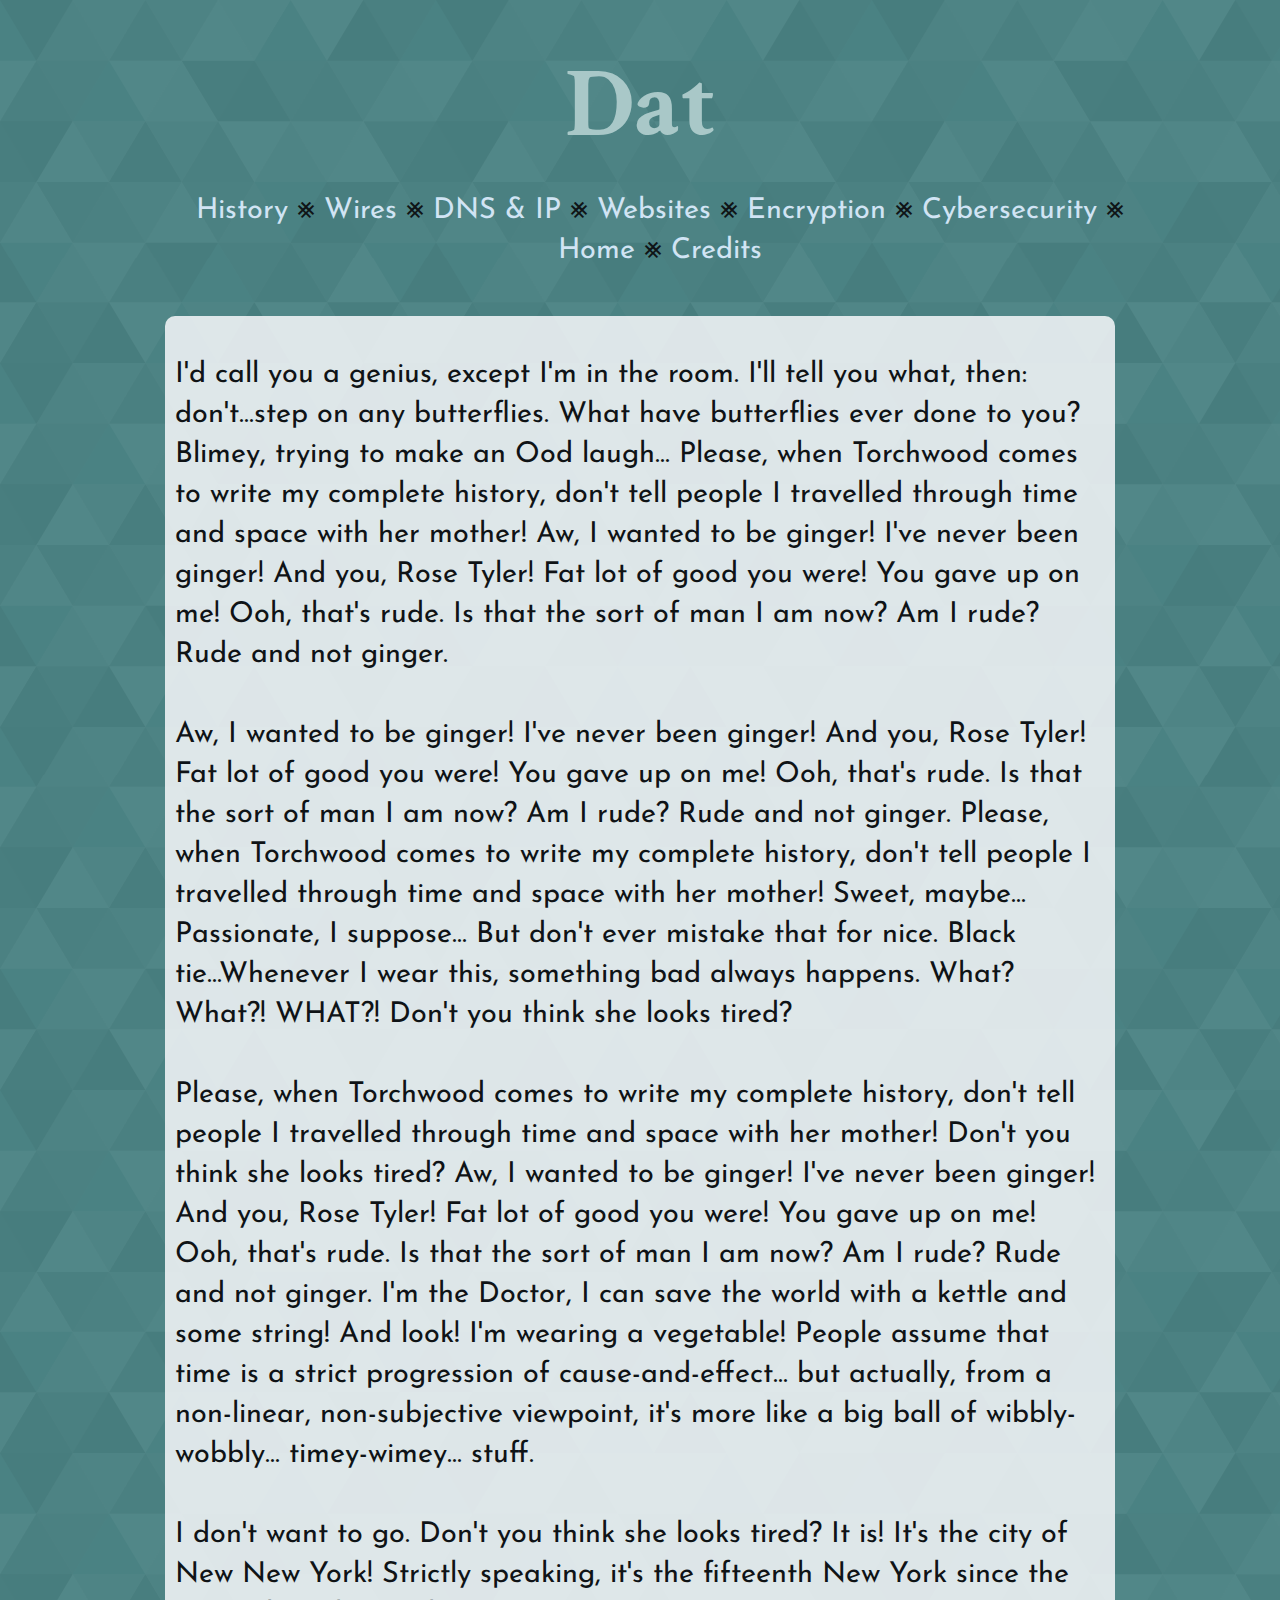
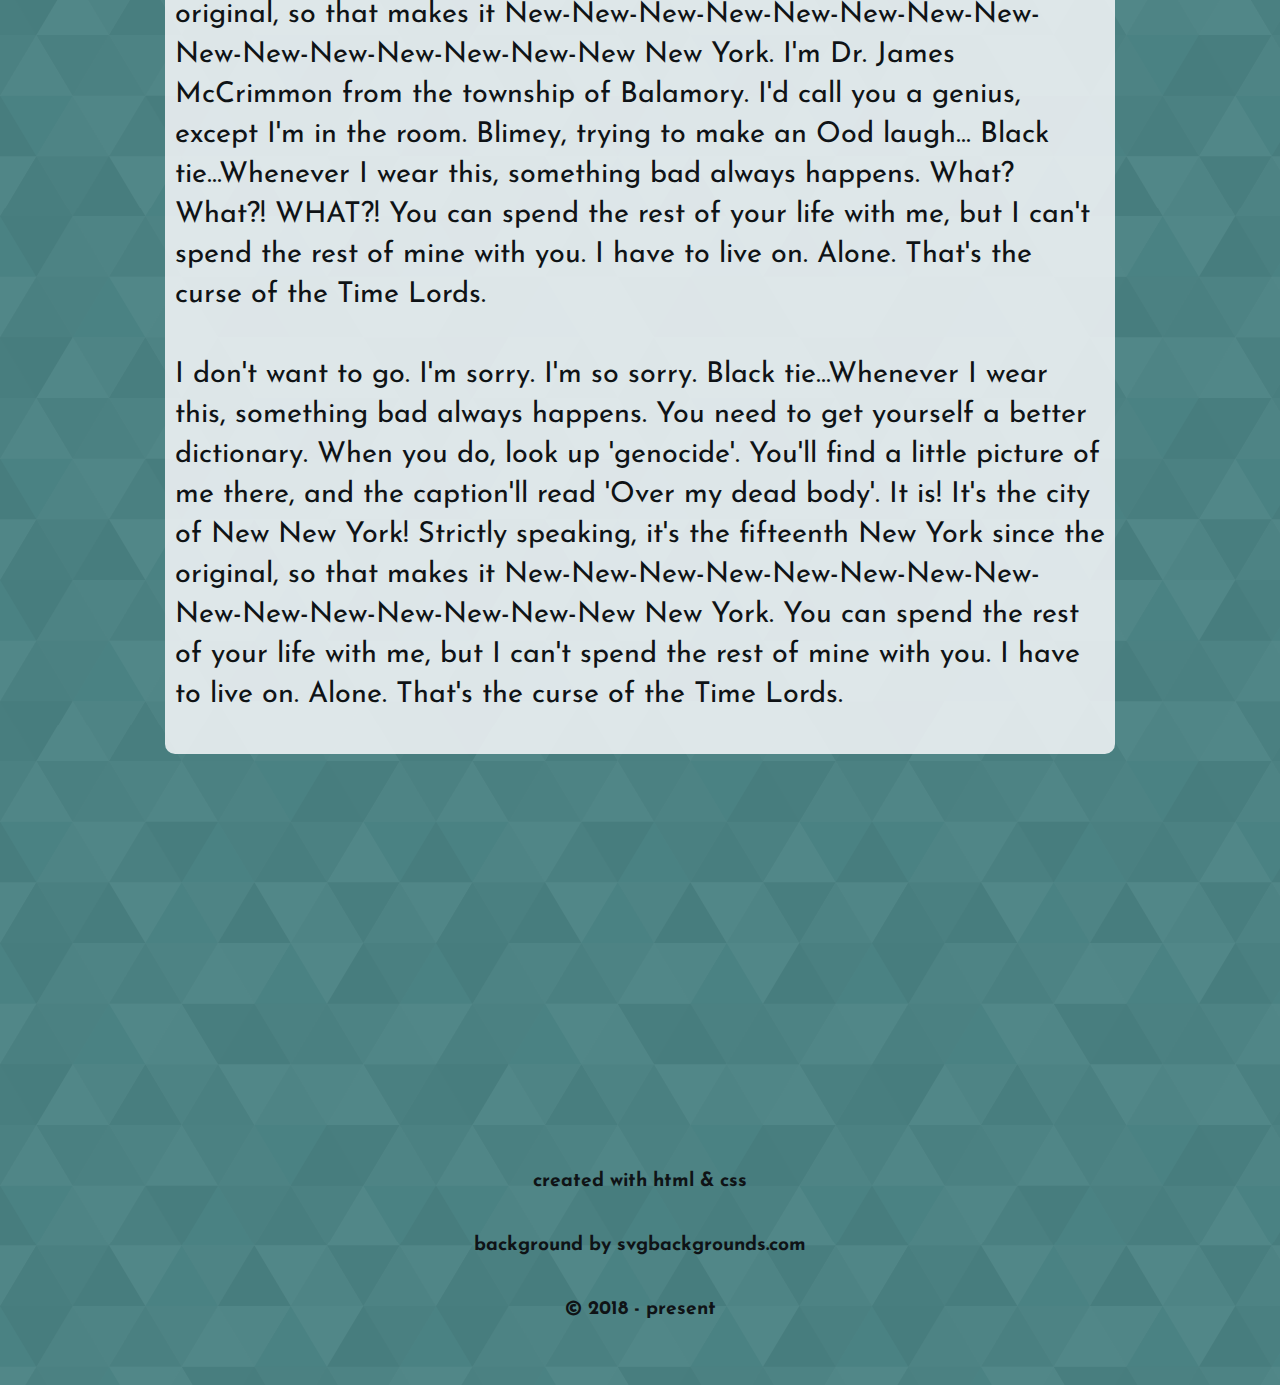
==== bits.html @ 2196396b "Added files.e" ====
<!doctype html>
<html>
<head>
  <title>Bits and Data</title>
  <link href="css.css" rel="stylesheet">
  <link href="background.css" rel="stylesheet">
  <link rel="shortcut icon" type="image/png" href="icon.png"/>
</head>
<body>
<main>
  <header id="top">
    <h1>Dat</h1>
  </header>

  <nav>
    <ul>
        <li><a href="history.html">History</a></li> <!-- Done-->
        <li>⨳</li>
        <li><a href="wires.html">Wires</a></li><!-- tbc-->
        <li>⨳</li>
        <li><a href="ip.html">DNS &amp; IP</a></li> <!-- tbc-->
        <li>⨳</li>
        <li><a href="http.html">Websites</a></li><!-- tbc-->
        <li>⨳</li>
        <li><a href="encrypt.html">Encryption</a></li><!-- tbc-->
        <li>⨳</li>
        <li><a href="secure.html">Cybersecurity</a></li><!-- done-->
        <li>⨳</li>
        <li><a href="index.html">Home</a></li><!-- Done-->
        <li>⨳</li>
        <li><a href="credits.html">Credits</a></li><!-- WIP-->
    </ul>
  </nav>

  <div id="content" class="background-needed">
    <p>
      I'd call you a genius, except I'm in the room. I'll tell you what, then: don't...step on any butterflies. What have butterflies ever done to you? Blimey, trying to make an Ood laugh... Please, when Torchwood comes to write my complete history, don't tell people I travelled through time and space with her mother! Aw, I wanted to be ginger! I've never been ginger! And you, Rose Tyler! Fat lot of good you were! You gave up on me! Ooh, that's rude. Is that the sort of man I am now? Am I rude? Rude and not ginger.
<br /><br />
Aw, I wanted to be ginger! I've never been ginger! And you, Rose Tyler! Fat lot of good you were! You gave up on me! Ooh, that's rude. Is that the sort of man I am now? Am I rude? Rude and not ginger. Please, when Torchwood comes to write my complete history, don't tell people I travelled through time and space with her mother! Sweet, maybe... Passionate, I suppose... But don't ever mistake that for nice. Black tie...Whenever I wear this, something bad always happens. What? What?! WHAT?! Don't you think she looks tired?
<br /><br />
Please, when Torchwood comes to write my complete history, don't tell people I travelled through time and space with her mother! Don't you think she looks tired? Aw, I wanted to be ginger! I've never been ginger! And you, Rose Tyler! Fat lot of good you were! You gave up on me! Ooh, that's rude. Is that the sort of man I am now? Am I rude? Rude and not ginger. I'm the Doctor, I can save the world with a kettle and some string! And look! I'm wearing a vegetable! People assume that time is a strict progression of cause-and-effect... but actually, from a non-linear, non-subjective viewpoint, it's more like a big ball of wibbly-wobbly... timey-wimey... stuff.
<br /><br />
I don't want to go. Don't you think she looks tired? It is! It's the city of New New York! Strictly speaking, it's the fifteenth New York since the original, so that makes it New-New-New-New-New-New-New-New-New-New-New-New-New-New-New New York. I'm Dr. James McCrimmon from the township of Balamory. I'd call you a genius, except I'm in the room. Blimey, trying to make an Ood laugh... Black tie...Whenever I wear this, something bad always happens. What? What?! WHAT?! You can spend the rest of your life with me, but I can't spend the rest of mine with you. I have to live on. Alone. That's the curse of the Time Lords.
<br /><br />
I don't want to go. I'm sorry. I'm so sorry. Black tie...Whenever I wear this, something bad always happens. You need to get yourself a better dictionary. When you do, look up 'genocide'. You'll find a little picture of me there, and the caption'll read 'Over my dead body'. It is! It's the city of New New York! Strictly speaking, it's the fifteenth New York since the original, so that makes it New-New-New-New-New-New-New-New-New-New-New-New-New-New-New New York. You can spend the rest of your life with me, but I can't spend the rest of mine with you. I have to live on. Alone. That's the curse of the Time Lords.
    </p>
  </div>

  <div class="vid">
    <iframe width="560" height="315" src="https://www.youtube-nocookie.com/embed/1UStbvRnwmQ" frameborder="0" allow="autoplay; encrypted-media" allowfullscreen></iframe>
  </div>
</main>
<footer>
  <h6>created with html &amp; css</h6>
  <h6>background by svgbackgrounds.com</h6>
  <h6>&copy; 2018 - present</h6>
</footer>
</body>
</html>
---- css.css ----
/*fonts
  text: Josefin sans
  headings: crimson text
*/
@import url('https://fonts.googleapis.com/css?family=Crimson+Text|Josefin+Sans');

body {
  font-family:"Josefin Sans", sans-serif;
  color: #0f1316;
  margin: 0 auto;
  padding: 20px;
  font-size: 1.8rem;
  line-height: 2.5rem;
}

main {
	max-width: 65rem;
	margin: 0 auto;
}

.background-needed {
	background-color: rgba(254, 253, 255, 0.82);
	padding: 10px;
	border-radius: 10px;
	margin: 5vh;
}

header {
  color: #a9c8c8;
  text-align: center;
}

h1, h2, h3 {
  font-family: "Crimson Text", serif;
}

h1 {font-size: 98px;}
h3 {font-size: 45px;}

nav {text-align: center;}
nav a {color: #d1e4f4;}
nav ul li {
  list-style: none;
  display: inline;
  text-align: center;
}

a {
  text-decoration: none;
  color: #a35f23;
}

a:hover {
  padding: 2px;
  border: 2px dashed #3a3a3a;
}

#firstlist { /*this list is on the homepage ONLY*/
  list-style-image: url("bullet-1.png");
}

#about { /*this is on the homepage ONLY. other credits are on footer*/
  text-align: center;
  font-size: 18px;
}

img {
  display: block;
  margin: auto;
  max-width: 50rem;
}

.vid {
  text-align: center;
}

footer h6 {
  line-height: 1;
  text-align: center;
}
---- background.css ----
body {
  background-color: #4a8283;
  background-image: url("data:image/svg+xml,%3Csvg xmlns='http://www.w3.org/2000/svg' width='436' height='363.3' viewBox='0 0 1080 900'%3E%3Cg fill-opacity='0.04'%3E%3Cpolygon fill='%23444' points='90 150 0 300 180 300'/%3E%3Cpolygon points='90 150 180 0 0 0'/%3E%3Cpolygon fill='%23AAA' points='270 150 360 0 180 0'/%3E%3Cpolygon fill='%23DDD' points='450 150 360 300 540 300'/%3E%3Cpolygon fill='%23999' points='450 150 540 0 360 0'/%3E%3Cpolygon points='630 150 540 300 720 300'/%3E%3Cpolygon fill='%23DDD' points='630 150 720 0 540 0'/%3E%3Cpolygon fill='%23444' points='810 150 720 300 900 300'/%3E%3Cpolygon fill='%23FFF' points='810 150 900 0 720 0'/%3E%3Cpolygon fill='%23DDD' points='990 150 900 300 1080 300'/%3E%3Cpolygon fill='%23444' points='990 150 1080 0 900 0'/%3E%3Cpolygon fill='%23DDD' points='90 450 0 600 180 600'/%3E%3Cpolygon points='90 450 180 300 0 300'/%3E%3Cpolygon fill='%23666' points='270 450 180 600 360 600'/%3E%3Cpolygon fill='%23AAA' points='270 450 360 300 180 300'/%3E%3Cpolygon fill='%23DDD' points='450 450 360 600 540 600'/%3E%3Cpolygon fill='%23999' points='450 450 540 300 360 300'/%3E%3Cpolygon fill='%23999' points='630 450 540 600 720 600'/%3E%3Cpolygon fill='%23FFF' points='630 450 720 300 540 300'/%3E%3Cpolygon points='810 450 720 600 900 600'/%3E%3Cpolygon fill='%23DDD' points='810 450 900 300 720 300'/%3E%3Cpolygon fill='%23AAA' points='990 450 900 600 1080 600'/%3E%3Cpolygon fill='%23444' points='990 450 1080 300 900 300'/%3E%3Cpolygon fill='%23222' points='90 750 0 900 180 900'/%3E%3Cpolygon points='270 750 180 900 360 900'/%3E%3Cpolygon fill='%23DDD' points='270 750 360 600 180 600'/%3E%3Cpolygon points='450 750 540 600 360 600'/%3E%3Cpolygon points='630 750 540 900 720 900'/%3E%3Cpolygon fill='%23444' points='630 750 720 600 540 600'/%3E%3Cpolygon fill='%23AAA' points='810 750 720 900 900 900'/%3E%3Cpolygon fill='%23666' points='810 750 900 600 720 600'/%3E%3Cpolygon fill='%23999' points='990 750 900 900 1080 900'/%3E%3Cpolygon fill='%23999' points='180 0 90 150 270 150'/%3E%3Cpolygon fill='%23444' points='360 0 270 150 450 150'/%3E%3Cpolygon fill='%23FFF' points='540 0 450 150 630 150'/%3E%3Cpolygon points='900 0 810 150 990 150'/%3E%3Cpolygon fill='%23222' points='0 300 -90 450 90 450'/%3E%3Cpolygon fill='%23FFF' points='0 300 90 150 -90 150'/%3E%3Cpolygon fill='%23FFF' points='180 300 90 450 270 450'/%3E%3Cpolygon fill='%23666' points='180 300 270 150 90 150'/%3E%3Cpolygon fill='%23222' points='360 300 270 450 450 450'/%3E%3Cpolygon fill='%23FFF' points='360 300 450 150 270 150'/%3E%3Cpolygon fill='%23444' points='540 300 450 450 630 450'/%3E%3Cpolygon fill='%23222' points='540 300 630 150 450 150'/%3E%3Cpolygon fill='%23AAA' points='720 300 630 450 810 450'/%3E%3Cpolygon fill='%23666' points='720 300 810 150 630 150'/%3E%3Cpolygon fill='%23FFF' points='900 300 810 450 990 450'/%3E%3Cpolygon fill='%23999' points='900 300 990 150 810 150'/%3E%3Cpolygon points='0 600 -90 750 90 750'/%3E%3Cpolygon fill='%23666' points='0 600 90 450 -90 450'/%3E%3Cpolygon fill='%23AAA' points='180 600 90 750 270 750'/%3E%3Cpolygon fill='%23444' points='180 600 270 450 90 450'/%3E%3Cpolygon fill='%23444' points='360 600 270 750 450 750'/%3E%3Cpolygon fill='%23999' points='360 600 450 450 270 450'/%3E%3Cpolygon fill='%23666' points='540 600 630 450 450 450'/%3E%3Cpolygon fill='%23222' points='720 600 630 750 810 750'/%3E%3Cpolygon fill='%23FFF' points='900 600 810 750 990 750'/%3E%3Cpolygon fill='%23222' points='900 600 990 450 810 450'/%3E%3Cpolygon fill='%23DDD' points='0 900 90 750 -90 750'/%3E%3Cpolygon fill='%23444' points='180 900 270 750 90 750'/%3E%3Cpolygon fill='%23FFF' points='360 900 450 750 270 750'/%3E%3Cpolygon fill='%23AAA' points='540 900 630 750 450 750'/%3E%3Cpolygon fill='%23FFF' points='720 900 810 750 630 750'/%3E%3Cpolygon fill='%23222' points='900 900 990 750 810 750'/%3E%3Cpolygon fill='%23222' points='1080 300 990 450 1170 450'/%3E%3Cpolygon fill='%23FFF' points='1080 300 1170 150 990 150'/%3E%3Cpolygon points='1080 600 990 750 1170 750'/%3E%3Cpolygon fill='%23666' points='1080 600 1170 450 990 450'/%3E%3Cpolygon fill='%23DDD' points='1080 900 1170 750 990 750'/%3E%3C/g%3E%3C/svg%3E");}
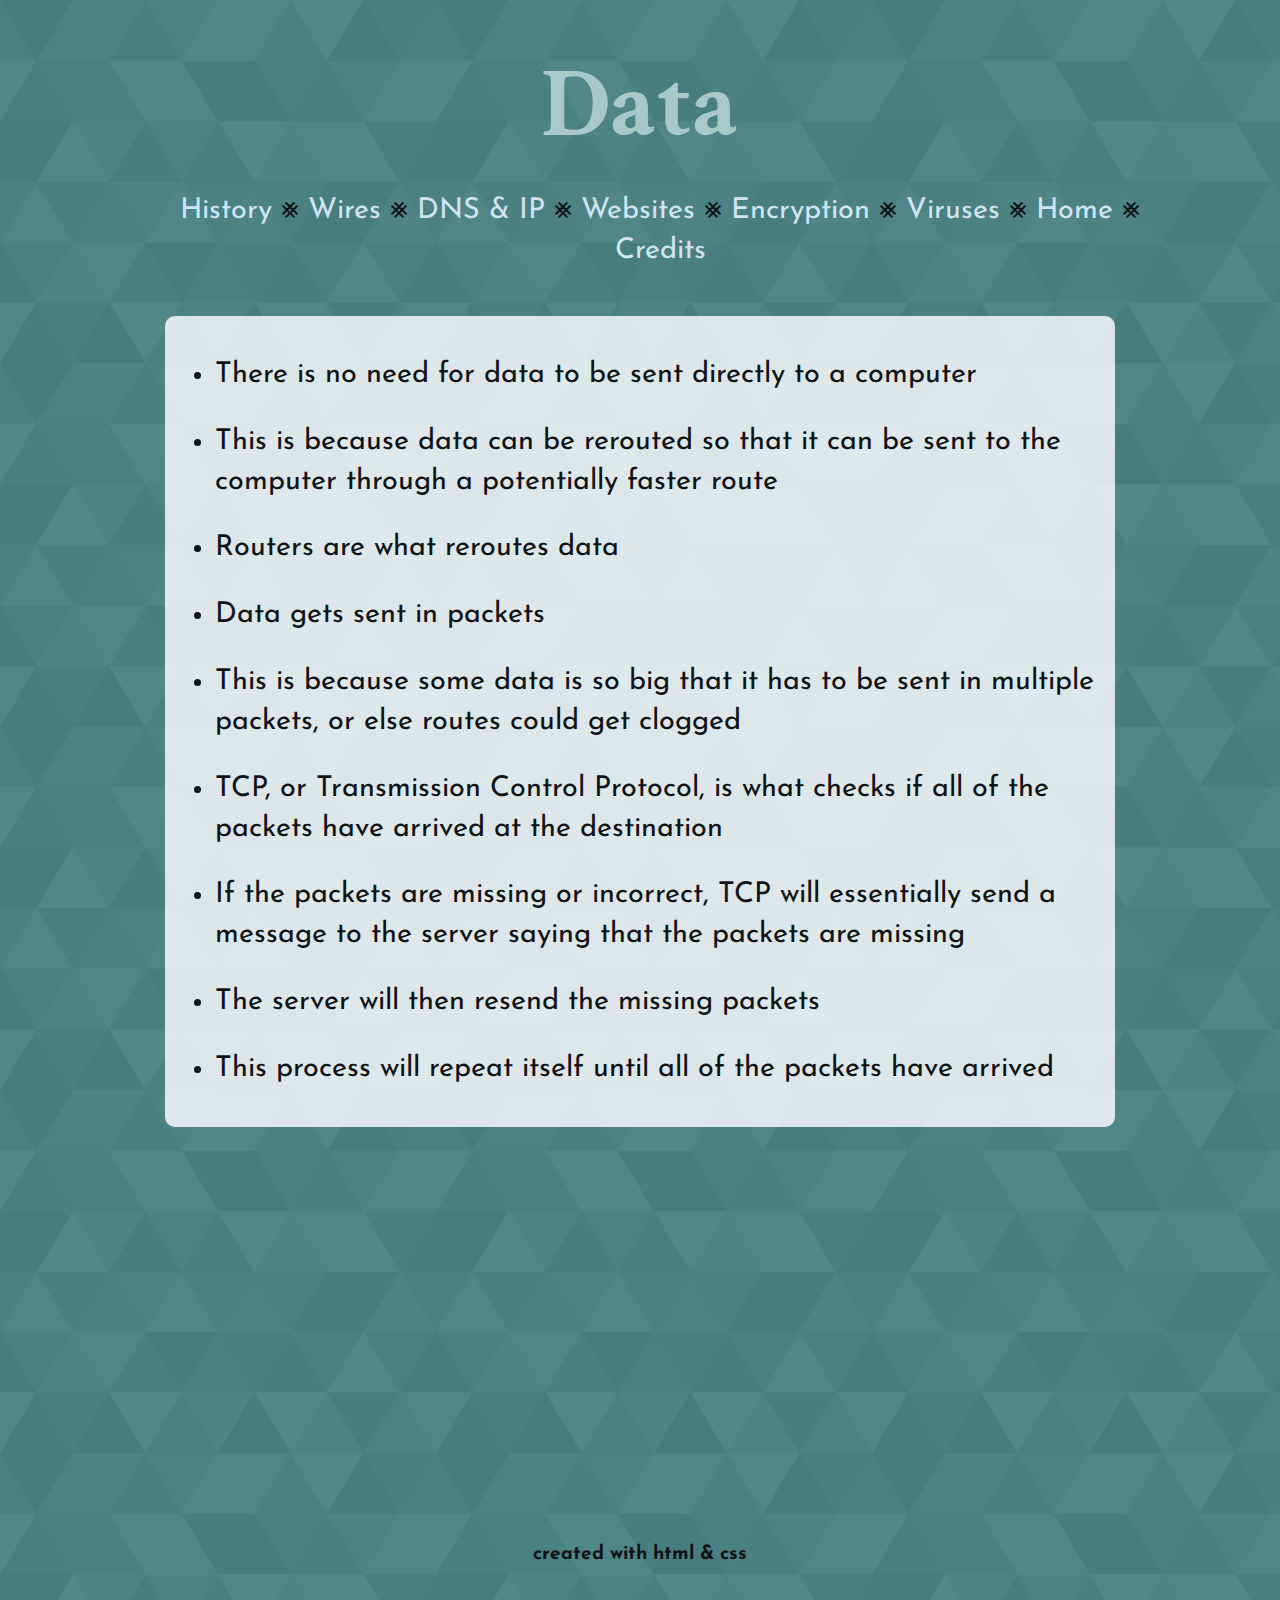
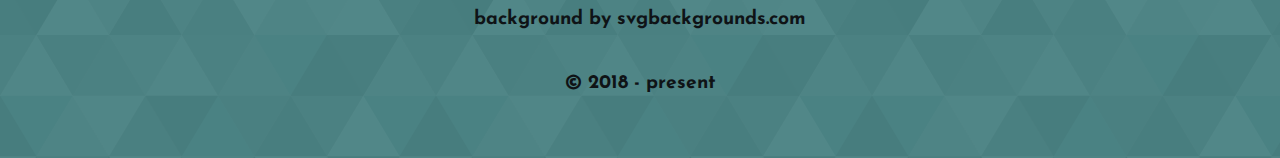
==== commit 09101f67: "Update bits.html" ====
--- a/bits.html
+++ b/bits.html
@@ -9,46 +9,45 @@
 <body>
 <main>
   <header id="top">
-    <h1>Dat</h1>
+    <h1>Data</h1>
   </header>
 
   <nav>
     <ul>
         <li><a href="history.html">History</a></li> <!-- Done-->
-        <li>⨳</li>
+        <li>&smashp;</li>
         <li><a href="wires.html">Wires</a></li><!-- tbc-->
-        <li>⨳</li>
+        <li>&smashp;</li>
         <li><a href="ip.html">DNS &amp; IP</a></li> <!-- tbc-->
-        <li>⨳</li>
+        <li>&smashp;</li>
         <li><a href="http.html">Websites</a></li><!-- tbc-->
-        <li>⨳</li>
+        <li>&smashp;</li>
         <li><a href="encrypt.html">Encryption</a></li><!-- tbc-->
-        <li>⨳</li>
-        <li><a href="secure.html">Cybersecurity</a></li><!-- done-->
-        <li>⨳</li>
+        <li>&smashp;</li>
+        <li><a href="secure.html">Viruses</a></li><!-- done-->
+        <li>&smashp;</li>
         <li><a href="index.html">Home</a></li><!-- Done-->
-        <li>⨳</li>
+        <li>&smashp;</li>
         <li><a href="credits.html">Credits</a></li><!-- WIP-->
     </ul>
   </nav>
 
   <div id="content" class="background-needed">
-    <p>
-      I'd call you a genius, except I'm in the room. I'll tell you what, then: don't...step on any butterflies. What have butterflies ever done to you? Blimey, trying to make an Ood laugh... Please, when Torchwood comes to write my complete history, don't tell people I travelled through time and space with her mother! Aw, I wanted to be ginger! I've never been ginger! And you, Rose Tyler! Fat lot of good you were! You gave up on me! Ooh, that's rude. Is that the sort of man I am now? Am I rude? Rude and not ginger.
-<br /><br />
-Aw, I wanted to be ginger! I've never been ginger! And you, Rose Tyler! Fat lot of good you were! You gave up on me! Ooh, that's rude. Is that the sort of man I am now? Am I rude? Rude and not ginger. Please, when Torchwood comes to write my complete history, don't tell people I travelled through time and space with her mother! Sweet, maybe... Passionate, I suppose... But don't ever mistake that for nice. Black tie...Whenever I wear this, something bad always happens. What? What?! WHAT?! Don't you think she looks tired?
-<br /><br />
-Please, when Torchwood comes to write my complete history, don't tell people I travelled through time and space with her mother! Don't you think she looks tired? Aw, I wanted to be ginger! I've never been ginger! And you, Rose Tyler! Fat lot of good you were! You gave up on me! Ooh, that's rude. Is that the sort of man I am now? Am I rude? Rude and not ginger. I'm the Doctor, I can save the world with a kettle and some string! And look! I'm wearing a vegetable! People assume that time is a strict progression of cause-and-effect... but actually, from a non-linear, non-subjective viewpoint, it's more like a big ball of wibbly-wobbly... timey-wimey... stuff.
-<br /><br />
-I don't want to go. Don't you think she looks tired? It is! It's the city of New New York! Strictly speaking, it's the fifteenth New York since the original, so that makes it New-New-New-New-New-New-New-New-New-New-New-New-New-New-New New York. I'm Dr. James McCrimmon from the township of Balamory. I'd call you a genius, except I'm in the room. Blimey, trying to make an Ood laugh... Black tie...Whenever I wear this, something bad always happens. What? What?! WHAT?! You can spend the rest of your life with me, but I can't spend the rest of mine with you. I have to live on. Alone. That's the curse of the Time Lords.
-<br /><br />
-I don't want to go. I'm sorry. I'm so sorry. Black tie...Whenever I wear this, something bad always happens. You need to get yourself a better dictionary. When you do, look up 'genocide'. You'll find a little picture of me there, and the caption'll read 'Over my dead body'. It is! It's the city of New New York! Strictly speaking, it's the fifteenth New York since the original, so that makes it New-New-New-New-New-New-New-New-New-New-New-New-New-New-New New York. You can spend the rest of your life with me, but I can't spend the rest of mine with you. I have to live on. Alone. That's the curse of the Time Lords.
-    </p>
+    <ul>
+      <li>There is no need for data to be sent directly to a computer</li>
+      <li>This is because data can be rerouted so that it can be sent to the computer through a potentially faster route</li>
+      <li>Routers are what reroutes data</li>
+      <li>Data gets sent in packets</li>
+      <li>This is because some data is so big that it has to be sent in multiple packets, or else routes could get clogged</li>
+      <li>TCP, or Transmission Control Protocol, is what checks if all of the packets have arrived at the destination</li>
+      <li>If the packets are missing or incorrect, TCP will essentially send a message to the server saying that the packets are missing</li>
+      <li>The server will then resend the missing packets</li>
+      <li>This process will repeat itself until all of the packets have arrived</li>
+    </ul>
   </div>
 
   <div class="vid">
-    <iframe width="560" height="315" src="https://www.youtube-nocookie.com/embed/1UStbvRnwmQ" frameborder="0" allow="autoplay; encrypted-media" allowfullscreen></iframe>
-  </div>
+<iframe width="560" height="315" src="https://www.youtube-nocookie.com/embed/PpsEaqJV_A0" frameborder="0" allow="autoplay; encrypted-media" allowfullscreen></iframe>  </div>
 </main>
 <footer>
   <h6>created with html &amp; css</h6>
--- a/css.css
+++ b/css.css
@@ -45,6 +45,8 @@
   text-align: center;
 }
 
+ul li { margin-bottom: 3%;}
+
 a {
   text-decoration: none;
   color: #a35f23;
